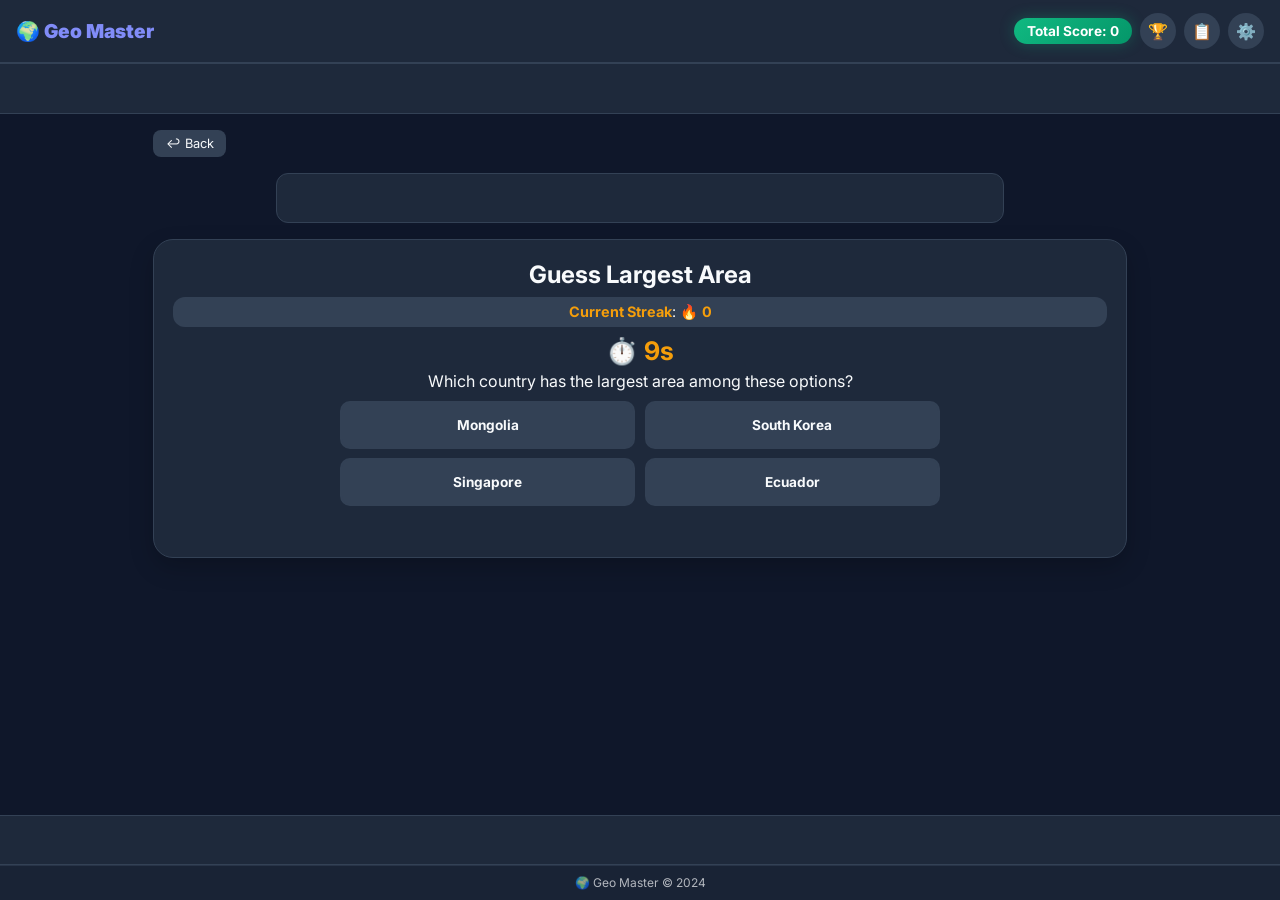
==== games/area.html @ 3f8519f8 "Add files via upload" ====
<!DOCTYPE html>
<html lang="en" dir="ltr">
<head>
    <meta charset="UTF-8">
    <meta name="viewport" content="width=device-width, initial-scale=1.0">
    <meta name="description" content="Guess which country has the largest area!">
    <meta name="theme-color" content="#4f46e5">
    <meta name="mobile-web-app-capable" content="yes">
    <meta name="apple-mobile-web-app-capable" content="yes">
    <meta name="apple-mobile-web-app-status-bar-style" content="black-translucent">
    <meta name="apple-mobile-web-app-title" content="Geo Master">
    <link rel="manifest" href="../manifest.json">
    <link rel="icon" type="image/svg+xml" href="data:image/svg+xml,<svg xmlns='http://www.w3.org/2000/svg' viewBox='0 0 192 192'><rect fill='%234f46e5' width='192' height='192' rx='45'/><text x='50%' y='50%' font-size='100' fill='white' text-anchor='middle' dominant-baseline='middle' font-family='Arial'>🌍</text></svg>">
    <link rel="apple-touch-icon" href="data:image/svg+xml,<svg xmlns='http://www.w3.org/2000/svg' viewBox='0 0 192 192'><rect fill='%234f46e5' width='192' height='192' rx='45'/><text x='50%' y='50%' font-size='100' fill='white' text-anchor='middle' dominant-baseline='middle' font-family='Arial'>🌍</text></svg>">
    <title>Geo Master</title>
    <link rel="stylesheet" href="../style.css">
    <link rel="preconnect" href="https://cdn.jsdelivr.net" crossorigin>
    <link rel="preconnect" href="https://flagcdn.com" crossorigin>
    <link rel="preconnect" href="https://ads.halalspark.co.uk" crossorigin>
    <link href="https://fonts.googleapis.com/css2?family=Tajawal:wght@400;700;900&family=Inter:wght@400;600;800&display=swap" rel="stylesheet">
</head>
<body>
    <header>
        <a href="../index.html" class="logo">🌍 Geo Master</a>
        <div class="header-actions">
            <div class="score-board"><span id="lbl-score">Total Score</span>: <span id="score">0</span></div>
            <button class="settings-btn achievements-btn" onclick="openAchievements()" title="Achievements">🏆</button>
            <button class="settings-btn" onclick="openGamesMenu()" title="Games List">📋</button>
            <button class="settings-btn" onclick="openSettingsModal()" title="Settings">⚙️</button>
        </div>
    </header>

    <div class="ad-container ad-header" id="ad-header">
        <!-- HalalSpark Enhanced Ad Script v3.0 - header -->
        <script src="https://ads.halalspark.co.uk/get-ad-script-header?placement_id=43a3b7df-d61d-4292-9444-d44b68ae3094&domain=https://mustafaworks1798-dev.github.io/geo-games&_v=3.0" async></script>
    </div>

    <main>
        <a href="../index.html" class="back-btn" id="back-btn">↩ Back</a>

        <div class="ad-container ad-banner" id="ad-banner" style="margin-bottom: 1rem;"></div>

        <div class="game-section">
            <h2 id="title-game">Guess Largest Area</h2>
            <div class="stats-bar">
                <div class="stat-item"><span id="lbl-streak">Current Streak</span>: 🔥 <span id="game-streak">0</span></div>
            </div>
            <div class="timer-display" id="game-timer"></div>
            <p id="sub-game">Which country has the largest area among these options?</p>
            <div class="quiz-card">
                <div id="game-options" class="options-grid"></div>
            </div>
            <div id="game-feedback" class="feedback"></div>
            <button id="game-next" class="btn-next" onclick="initGame()">Next ➔</button>
        </div>
    </main>

    <div class="ad-container ad-footer" id="ad-footer"></div>
    <footer><p>🌍 Geo Master &copy; 2024</p></footer>

    <script src="../script.js"></script>
    <script>
        const GAME_KEY = 'area';
        const gameState = { streak: parseInt(localStorage.getItem('geo_' + GAME_KEY + '_current_streak')) || 0, target: null, answered: false, timer: null };

        const gameI18n = {
            ar: { title: "تخمين الدولة الأكبر مساحة", sub: "أي دولة لديها أكبر مساحة بين هذه الخيارات؟", streak: "التتابع الحالي", back: "↩ رجوع", next: "التالي ➔", correct: "إجابة صحيحة! ✅", wrong: "خطأ! الإجابة الصحيحة هي: ❌", timeUp: "انتهى الوقت! ⏰", penalty: "خصم" },
            en: { title: "Guess Largest Area", sub: "Which country has the largest area among these options?", streak: "Current Streak", back: "↩ Back", next: "Next ➔", correct: "Correct Answer! ✅", wrong: "Wrong! Correct answer is: ❌", timeUp: "Time's Up! ⏰", penalty: "penalty" },
            fr: { title: "Devinez la Plus Grande Superficie", sub: "Quel pays a la plus grande superficie parmi ces options ?", streak: "Série Actuelle", back: "↩ Retour", next: "Suivant ➔", correct: "Bonne réponse ! ✅", wrong: "Faux ! La bonne réponse est : ❌", timeUp: "Temps écoulé ! ⏰", penalty: "pénalité" }
        };

        function gt(k) { const lang = getSetting('lang', 'en'); return (gameI18n[lang] || gameI18n['en'])[k] || k; }
        function rc() { return allCountries[Math.floor(Math.random() * allCountries.length)]; }
        function dm() { switch(getSetting('difficulty', 'medium')) { case 'easy': return 1; case 'hard': return 2; default: return 1.5; } }

        function st() {
            if (gameState.timer) clearInterval(gameState.timer);
            if (!getSetting('timerEnabled', true)) { document.getElementById('game-timer').innerText = ''; return; }
            let tl = getSetting('timerSeconds', 10), el = document.getElementById('game-timer');
            el.innerText = '⏱️ ' + tl + 's'; el.style.color = '#f59e0b';
            gameState.timer = setInterval(function() {
                tl--; el.innerText = '⏱️ ' + tl + 's';
                if (tl <= 3) el.style.color = '#ef4444'; else el.style.color = '#f59e0b';
                if (tl <= 0) { clearInterval(gameState.timer); gameState.timer = null; el.innerText = '⏰ Time\'s Up!'; ht(); }
            }, 1000);
        }
        function ct() { if (gameState.timer) { clearInterval(gameState.timer); gameState.timer = null; } }
        function ht() { if (gameState.answered) return; gameState.answered = true; dab(); penalizeScore(getSetting('timerPenalty', 10)); document.getElementById('game-feedback').innerHTML = gt('timeUp') + ' ' + gt('wrong') + ' ' + getCountryName(gameState.target) + ' (' + gt('penalty') + ' -' + getSetting('timerPenalty', 10) + ')'; document.getElementById('game-next').innerText = gt('next'); document.getElementById('game-next').style.display = 'inline-block'; }
        function dab() { const b = document.getElementById('game-options').getElementsByTagName('button'); for (let x of b) x.disabled = true; }
        function uui() {
            const l = getSetting('lang', 'en'); document.documentElement.lang = l; document.documentElement.dir = l === 'ar' ? 'rtl' : 'ltr';
            document.getElementById('title-game').innerText = gt('title'); document.getElementById('sub-game').innerText = gt('sub');
            document.getElementById('lbl-streak').innerText = gt('streak'); document.getElementById('back-btn').innerText = gt('back');
            document.getElementById('lbl-score').innerText = getTranslation().score; updateScoreDisplay(); document.getElementById('game-streak').innerText = gameState.streak;
        }

        function initGame() {
            gameState.answered = false; ct();
            let o = []; while(o.length < getSetting('optionsCount', 4)) { let r = rc(); if(!o.find(x => x.code === r.code)) o.push(r); }
            gameState.target = o.reduce((max, curr) => curr.area > max.area ? curr : max);
            document.getElementById('game-feedback').innerHTML = ''; document.getElementById('game-next').style.display = 'none';
            const c = document.getElementById('game-options'); c.className = 'options-grid ' + (getSetting('optionsCount', 4) === 6 ? 'grid-6' : ''); c.innerHTML = '';
            o.sort(() => Math.random() - 0.5).forEach(opt => { const b = document.createElement('button'); b.className = 'option-btn'; b.innerText = getCountryName(opt); b.onclick = function() { ca(b, opt.code); }; c.appendChild(b); });
            document.getElementById('game-streak').innerText = gameState.streak; st();
        }

        function ca(btn, code) {
            if (gameState.answered) return; gameState.answered = true; ct(); dab();
            if (code === gameState.target.code) {
                btn.classList.add('correct'); addScore(Math.round(25 * dm())); gameState.streak++;
                updateBestStreak(GAME_KEY, gameState.streak); localStorage.setItem('geo_' + GAME_KEY + '_current_streak', gameState.streak);
                document.getElementById('game-feedback').innerHTML = gt('correct') + ' +' + Math.round(25 * dm());
            } else {
                btn.classList.add('wrong'); gameState.streak = 0; localStorage.setItem('geo_' + GAME_KEY + '_current_streak', 0); penalizeScore(30);
                document.querySelectorAll('#game-options .option-btn').forEach(b => { if (b.innerText === getCountryName(gameState.target)) b.classList.add('correct'); });
                document.getElementById('game-feedback').innerHTML = gt('wrong') + ' ' + getCountryName(gameState.target) + ' (-30)';
            }
            document.getElementById('game-streak').innerText = gameState.streak;
            document.getElementById('game-next').innerText = gt('next'); document.getElementById('game-next').style.display = 'inline-block';
        }

        const oasc = window.applySettingsChange;
        if (oasc) { window.applySettingsChange = function() { oasc(); uui(); }; }

        async function init() { if (!allCountries || allCountries.length === 0) await loadCountries(); uui(); initGame(); }
        document.addEventListener('DOMContentLoaded', init);
    </script>
</body>
</html>
---- style.css ----
/* ============================================
   GEO MASTER - Unified Stylesheet
   For all pages: index.html + games/*.html
   ============================================ */

:root {
    --primary: #4f46e5;
    --primary-hover: #4338ca;
    --bg-dark: #0f172a;
    --card-bg: #1e293b;
    --text-light: #f8fafc;
    --accent: #10b981;
    --danger: #ef4444;
    --warning: #f59e0b;
    --silver: #c0c0c0;
    --border-color: #334155;
    --modal-bg: #1e293b;
    --font-family: 'Inter', 'Tajawal', sans-serif;
}

body.light-mode {
    --bg-dark: #f1f5f9;
    --card-bg: #ffffff;
    --text-light: #0f172a;
    --border-color: #cbd5e1;
    --modal-bg: #ffffff;
}

* {
    box-sizing: border-box;
    margin: 0;
    padding: 0;
    font-family: var(--font-family);
}

body {
    background-color: var(--bg-dark);
    color: var(--text-light);
    min-height: 100vh;
    display: flex;
    flex-direction: column;
    transition: background-color 0.3s, color 0.3s;
}

/* ============================================
   HEADER
   ============================================ */
header {
    background-color: var(--card-bg);
    padding: 0.8rem 1rem;
    display: flex;
    justify-content: space-between;
    align-items: center;
    box-shadow: 0 4px 6px -1px rgba(0, 0, 0, 0.2);
    border-bottom: 2px solid var(--border-color);
    gap: 8px;
    flex-wrap: wrap;
}

.logo {
    font-size: 1.2rem;
    font-weight: 900;
    color: #818cf8;
    display: flex;
    align-items: center;
    gap: 6px;
    white-space: nowrap;
    text-decoration: none;
}

.logo:hover {
    color: #a5b4fc;
}

.header-actions {
    display: flex;
    align-items: center;
    gap: 8px;
    flex-wrap: wrap;
}

.score-board {
    background: linear-gradient(135deg, #10b981, #059669);
    padding: 0.3rem 0.8rem;
    border-radius: 50px;
    font-weight: bold;
    font-size: 0.85rem;
    color: #fff;
    box-shadow: 0 0 15px rgba(16, 185, 129, 0.3);
    white-space: nowrap;
}

.settings-btn {
    background-color: var(--border-color);
    color: var(--text-light);
    border: none;
    width: 36px;
    height: 36px;
    border-radius: 50%;
    font-size: 1rem;
    cursor: pointer;
    display: flex;
    align-items: center;
    justify-content: center;
    transition: transform 0.3s, background-color 0.3s;
    flex-shrink: 0;
    text-decoration: none;
}

.settings-btn:hover {
    transform: rotate(45deg);
    background-color: var(--primary);
    color: #fff;
}

.settings-btn.achievements-btn:hover {
    transform: scale(1.1) rotate(0deg);
    background-color: #f59e0b;
}

/* ============================================
   NAVIGATION
   ============================================ */
nav {
    display: flex;
    justify-content: center;
    gap: 6px;
    padding: 0.6rem 0.5rem;
    background-color: var(--card-bg);
    flex-wrap: wrap;
    border-bottom: 1px solid var(--border-color);
}

.nav-btn {
    background-color: var(--border-color);
    color: var(--text-light);
    border: none;
    padding: 0.5rem 0.6rem;
    border-radius: 10px;
    cursor: pointer;
    font-weight: bold;
    font-size: 0.75rem;
    transition: all 0.3s ease;
    flex: 0 1 auto;
    min-width: 60px;
    text-align: center;
    text-decoration: none;
    display: inline-block;
}

.nav-btn:hover, .nav-btn.active {
    background-color: var(--primary);
    color: #fff;
    transform: translateY(-2px);
}

.nav-btn.nav-btn-menu {
    background-color: transparent;
    border: 2px dashed var(--primary);
    color: var(--primary);
}

.nav-btn.nav-btn-menu:hover {
    background-color: var(--primary);
    color: #fff;
    border-style: solid;
}

.nav-btn.silver-btn {
    background: linear-gradient(135deg, #a8a8a8, #d4d4d4);
    color: #1e293b;
}

.nav-btn.silver-btn:hover,
.nav-btn.silver-btn.active {
    background: linear-gradient(135deg, #b0b0b0, #e0e0e0);
    color: #0f172a;
    transform: translateY(-2px);
}

/* ============================================
   AD CONTAINERS
   ============================================ */
.ad-container {
    width: 100%;
    display: flex;
    justify-content: center;
    align-items: center;
    overflow: hidden;
    background-color: var(--card-bg);
    border-bottom: 1px solid var(--border-color);
    min-height: 50px;
}

.ad-container.ad-header {
    padding: 0.4rem 0;
    border-bottom: 1px solid var(--border-color);
}

.ad-container.ad-banner {
    padding: 0.5rem 0;
    margin: 0.5rem auto;
    max-width: 728px;
    border-radius: 12px;
    border: 1px solid var(--border-color);
}

.ad-container.ad-footer {
    padding: 0.5rem 0;
    border-top: 1px solid var(--border-color);
    margin-top: auto;
}

/* ============================================
   MAIN CONTENT
   ============================================ */
main {
    flex: 1;
    padding: 1rem 0.8rem;
    max-width: 1000px;
    margin: 0 auto;
    width: 100%;
}

/* ============================================
   GAME SECTION
   ============================================ */
.game-section {
    background-color: var(--card-bg);
    padding: 1.2rem;
    border-radius: 20px;
    box-shadow: 0 10px 25px rgba(0,0,0,0.2);
    text-align: center;
    margin-bottom: 1.5rem;
    border: 1px solid var(--border-color);
}

.game-section.active {
    display: block;
    animation: fadeIn 0.4s ease;
}

@keyframes fadeIn {
    from { opacity: 0; transform: translateY(8px); }
    to { opacity: 1; transform: translateY(0); }
}

/* ============================================
   HOME PAGE - GAMES GRID
   ============================================ */
.games-grid {
    display: grid;
    grid-template-columns: repeat(auto-fit, minmax(160px, 1fr));
    gap: 1rem;
    margin-top: 1rem;
}

.game-card {
    background-color: var(--bg-dark);
    border: 2px solid var(--border-color);
    border-radius: 16px;
    padding: 1.2rem 0.8rem;
    text-align: center;
    cursor: pointer;
    transition: all 0.3s ease;
    text-decoration: none;
    color: var(--text-light);
    display: flex;
    flex-direction: column;
    align-items: center;
    gap: 0.5rem;
}

.game-card:hover {
    transform: translateY(-4px);
    border-color: var(--primary);
    box-shadow: 0 8px 20px rgba(79, 70, 229, 0.2);
}

.game-card.silver-card {
    border-color: var(--silver);
    background: linear-gradient(135deg, rgba(192,192,192,0.08), transparent);
}

.game-card .game-icon {
    font-size: 2.2rem;
}

.game-card .game-title {
    font-weight: bold;
    font-size: 0.85rem;
    line-height: 1.3;
}

.game-card .game-badge {
    font-size: 0.65rem;
    background-color: var(--primary);
    color: #fff;
    padding: 0.15rem 0.5rem;
    border-radius: 8px;
    margin-top: 0.2rem;
}

.game-card.silver-card .game-badge {
    background: linear-gradient(135deg, #a8a8a8, #d4d4d4);
    color: #1e293b;
}

/* ============================================
   STATS BAR
   ============================================ */
.stats-bar {
    display: flex;
    justify-content: center;
    gap: 15px;
    margin: 0.5rem 0;
    font-size: 0.9rem;
    background-color: var(--border-color);
    padding: 0.4rem 1rem;
    border-radius: 12px;
    flex-wrap: wrap;
}

.stat-item span {
    color: var(--warning);
    font-weight: bold;
}

/* ============================================
   BEST PERFORMANCE CARD
   ============================================ */
.best-performance-card {
    background-color: var(--card-bg);
    border: 2px solid var(--border-color);
    border-radius: 20px;
    padding: 1rem;
    margin-top: 1rem;
    box-shadow: 0 8px 20px rgba(0,0,0,0.2);
}

.best-performance-card h3 {
    color: #818cf8;
    margin-bottom: 1rem;
    text-align: center;
    font-size: 1.1rem;
}

.perf-grid {
    display: grid;
    grid-template-columns: repeat(auto-fit, minmax(110px, 1fr));
    gap: 0.6rem;
}

.perf-item {
    background: var(--bg-dark);
    border: 1px solid var(--border-color);
    padding: 0.6rem 0.3rem;
    border-radius: 12px;
    text-align: center;
    display: flex;
    flex-direction: column;
    align-items: center;
    justify-content: center;
    gap: 4px;
}

.perf-item .icon { font-size: 1.2rem; }
.perf-item .title { font-size: 0.7rem; opacity: 0.8; }
.perf-item .value { font-size: 0.9rem; font-weight: bold; color: var(--accent); }

/* ============================================
   VECTOR MAP DISPLAY
   ============================================ */
.vector-map-display {
    width: 100%;
    height: 220px;
    background-color: var(--bg-dark);
    border-radius: 15px;
    border: 2px dashed var(--border-color);
    display: flex;
    align-items: center;
    justify-content: center;
    padding: 1rem;
    margin-top: 0.8rem;
}

.vector-map-display img {
    max-width: 100%;
    max-height: 100%;
    filter: drop-shadow(0px 0px 10px rgba(99, 102, 241, 0.4)) invert(0.2) sepia(1) saturate(5) hue-rotate(200deg);
    object-fit: contain;
}

/* ============================================
   QUIZ CARD
   ============================================ */
.quiz-card {
    display: flex;
    flex-direction: column;
    align-items: center;
    gap: 1rem;
}

.flag-img {
    width: 140px;
    height: 90px;
    object-fit: cover;
    border-radius: 10px;
    box-shadow: 0 4px 10px rgba(0,0,0,0.2);
    border: 2px solid var(--border-color);
}

.emoji-hint {
    font-size: 2.2rem;
    letter-spacing: 4px;
    background: var(--border-color);
    padding: 0.6rem 1.2rem;
    border-radius: 16px;
    word-break: break-all;
}

/* ============================================
   OPTIONS GRID
   ============================================ */
.options-grid {
    display: grid;
    grid-template-columns: repeat(2, 1fr);
    gap: 0.6rem;
    width: 100%;
    max-width: 600px;
    margin-top: 0.6rem;
}

.options-grid.grid-6 {
    grid-template-columns: repeat(3, 1fr);
}

.map-options-grid {
    display: grid;
    grid-template-columns: repeat(2, 1fr);
    gap: 0.8rem;
    width: 100%;
    max-width: 600px;
    margin-top: 0.8rem;
}

.map-options-grid.grid-6 {
    grid-template-columns: repeat(3, 1fr);
}

.map-option-card {
    background-color: var(--bg-dark);
    border: 2px solid var(--border-color);
    border-radius: 12px;
    height: 120px;
    cursor: pointer;
    overflow: hidden;
    transition: all 0.2s ease;
    display: flex;
    align-items: center;
    justify-content: center;
    padding: 0.8rem;
}

.map-option-card img {
    max-width: 85%;
    max-height: 85%;
    object-fit: contain;
    filter: drop-shadow(0px 0px 6px rgba(255,255,255,0.2)) invert(0.1) hue-rotate(180deg);
}

.map-option-card:hover {
    transform: scale(1.03);
    border-color: var(--primary);
}

.map-option-card.correct { border-color: var(--accent) !important; background-color: rgba(16, 185, 129, 0.15); }
.map-option-card.wrong { border-color: var(--danger) !important; opacity: 0.5; }

.option-btn {
    background-color: var(--border-color);
    color: var(--text-light);
    border: 2px solid var(--border-color);
    padding: 0.6rem 0.3rem;
    border-radius: 10px;
    font-size: 0.85rem;
    font-weight: bold;
    cursor: pointer;
    transition: all 0.2s;
    display: flex;
    align-items: center;
    justify-content: center;
    min-height: 48px;
    word-break: break-word;
}

.option-btn:hover {
    border-color: var(--primary);
}

.option-btn.correct { background-color: var(--accent) !important; color: #fff !important; }
.option-btn.wrong { background-color: var(--danger) !important; color: #fff !important; }

.option-btn img {
    width: 60px;
    height: 38px;
    object-fit: cover;
    border-radius: 6px;
}

/* ============================================
   FEEDBACK & BUTTONS
   ============================================ */
.feedback {
    min-height: 22px;
    font-weight: bold;
    font-size: 1rem;
    margin-top: 0.6rem;
}

.btn-next {
    background-color: var(--primary);
    color: white;
    border: none;
    padding: 0.6rem 1.5rem;
    border-radius: 10px;
    font-size: 0.9rem;
    cursor: pointer;
    margin-top: 0.6rem;
    display: none;
    font-weight: bold;
}

.btn-next:hover {
    background-color: var(--primary-hover);
}

/* ============================================
   TIMER DISPLAY
   ============================================ */
.timer-display {
    font-size: 1.6rem;
    font-weight: bold;
    color: var(--warning);
    margin: 0.3rem 0;
}

/* ============================================
   MODALS
   ============================================ */
.modal-overlay {
    position: fixed;
    top: 0;
    left: 0;
    width: 100%;
    height: 100%;
    background: rgba(0, 0, 0, 0.6);
    backdrop-filter: blur(4px);
    display: none;
    justify-content: center;
    align-items: center;
    z-index: 1000;
    padding: 1rem;
}

.modal-overlay.active {
    display: flex;
}

.modal-card {
    background-color: var(--modal-bg);
    border-radius: 20px;
    width: 100%;
    max-width: 500px;
    border: 2px solid var(--border-color);
    box-shadow: 0 15px 30px rgba(0,0,0,0.3);
    overflow: hidden;
    display: flex;
    flex-direction: column;
    max-height: 90vh;
}

.modal-header {
    padding: 0.8rem 1rem;
    background-color: var(--border-color);
    display: flex;
    justify-content: space-between;
    align-items: center;
    flex-shrink: 0;
}

.modal-header h3 {
    display: flex;
    align-items: center;
    gap: 8px;
    font-size: 1rem;
}

.close-modal-btn {
    background: none;
    border: none;
    color: var(--text-light);
    font-size: 1.3rem;
    cursor: pointer;
}

/* ============================================
   SETTINGS TABS
   ============================================ */
.settings-tabs {
    display: flex;
    border-bottom: 1px solid var(--border-color);
    background-color: var(--card-bg);
    flex-shrink: 0;
    flex-wrap: wrap;
}

.tab-btn {
    flex: 1;
    padding: 0.6rem 0.3rem;
    border: none;
    background: none;
    color: var(--text-light);
    font-weight: bold;
    font-size: 0.75rem;
    cursor: pointer;
    opacity: 0.7;
    border-bottom: 3px solid transparent;
    min-width: 50px;
}

.tab-btn.active {
    opacity: 1;
    border-color: var(--primary);
    color: var(--primary);
}

.settings-content {
    padding: 1rem;
    max-height: 55vh;
    overflow-y: auto;
}

.tab-pane {
    display: none;
}

.tab-pane.active {
    display: flex;
    flex-direction: column;
    gap: 0.8rem;
}

.setting-row {
    display: flex;
    justify-content: space-between;
    align-items: center;
    padding-bottom: 0.6rem;
    border-bottom: 1px dashed var(--border-color);
    gap: 10px;
    flex-wrap: wrap;
}

.setting-row label {
    font-weight: bold;
    font-size: 0.85rem;
}

.setting-control select, .setting-control input[type="color"] {
    padding: 0.3rem 0.5rem;
    border-radius: 8px;
    border: 1px solid var(--border-color);
    background-color: var(--bg-dark);
    color: var(--text-light);
    font-weight: bold;
    cursor: pointer;
    font-size: 0.8rem;
}

.setting-control input[type="color"] {
    width: 40px;
    height: 28px;
    padding: 2px;
}

/* ============================================
   GAMES SEARCH
   ============================================ */
.games-search-input {
    width: 100%;
    padding: 0.7rem 1rem;
    border-radius: 10px;
    border: 1px solid var(--border-color);
    background-color: var(--bg-dark);
    color: var(--text-light);
    font-size: 0.95rem;
    margin-bottom: 1rem;
}

.game-list-item {
    display: flex;
    align-items: center;
    justify-content: space-between;
    background-color: var(--bg-dark);
    border: 1px solid var(--border-color);
    border-radius: 12px;
    padding: 0.8rem 1rem;
    cursor: pointer;
    transition: all 0.2s;
}

.game-list-item:hover {
    border-color: var(--primary);
}

.game-list-item .game-name {
    font-weight: bold;
    font-size: 0.95rem;
}

.fav-star {
    font-size: 1.4rem;
    cursor: pointer;
    line-height: 1;
    padding: 2px 6px;
}

.no-results-msg {
    text-align: center;
    opacity: 0.7;
    padding: 1rem;
}

/* ============================================
   RESET BUTTON
   ============================================ */
.reset-data-btn {
    background-color: transparent;
    color: var(--danger);
    border: 1.5px solid var(--danger);
    padding: 0.4rem 0.9rem;
    border-radius: 10px;
    font-size: 0.75rem;
    font-weight: bold;
    cursor: pointer;
    transition: all 0.2s;
}

.reset-data-btn:hover {
    background-color: var(--danger);
    color: #fff;
}

/* ============================================
   ACHIEVEMENTS
   ============================================ */
.achievements-summary {
    text-align: center;
    margin-bottom: 0.8rem;
    font-weight: bold;
    color: var(--accent);
    font-size: 1rem;
}

.achievement-item {
    display: flex;
    align-items: flex-start;
    gap: 10px;
    background-color: var(--bg-dark);
    border: 1px solid var(--border-color);
    border-radius: 12px;
    padding: 0.7rem 0.9rem;
    margin-bottom: 0.6rem;
    transition: all 0.2s;
}

.achievement-item.unlocked {
    border-color: var(--accent);
    background: linear-gradient(135deg, rgba(16,185,129,0.08), transparent);
}

.achievement-item.locked {
    opacity: 0.55;
}

.achievement-icon {
    font-size: 1.5rem;
    flex-shrink: 0;
    width: 36px;
    height: 36px;
    display: flex;
    align-items: center;
    justify-content: center;
    background: var(--border-color);
    border-radius: 10px;
}

.achievement-item.unlocked .achievement-icon {
    background: rgba(16,185,129,0.2);
}

.achievement-info {
    flex: 1;
    text-align: start;
}

.achievement-title {
    font-weight: bold;
    font-size: 0.85rem;
    margin-bottom: 2px;
}

.achievement-desc {
    font-size: 0.7rem;
    opacity: 0.8;
    line-height: 1.3;
}

.achievement-status {
    font-size: 0.7rem;
    margin-top: 3px;
    font-weight: bold;
}

.achievement-status.unlocked-text { color: var(--accent); }
.achievement-status.locked-text { color: var(--warning); }

/* ============================================
   ACHIEVEMENT TOAST
   ============================================ */
.ach-toast {
    position: fixed;
    bottom: 24px;
    left: 50%;
    transform: translateX(-50%) translateY(100px);
    background: linear-gradient(135deg, #10b981, #059669);
    color: white;
    padding: 0.8rem 1.2rem;
    border-radius: 14px;
    font-weight: bold;
    box-shadow: 0 8px 25px rgba(16,185,129,0.4);
    z-index: 2000;
    opacity: 0;
    transition: all 0.4s cubic-bezier(0.34, 1.56, 0.64, 1);
    pointer-events: none;
    max-width: 90%;
    text-align: center;
    font-size: 0.9rem;
}

.ach-toast.show {
    transform: translateX(-50%) translateY(0);
    opacity: 1;
}

/* ============================================
   CHALLENGE STEP
   ============================================ */
.challenge-step {
    background: var(--bg-dark);
    border-radius: 12px;
    padding: 0.8rem;
    margin-bottom: 0.6rem;
    border: 1px solid var(--border-color);
}

.challenge-step .step-title {
    font-weight: bold;
    color: var(--silver);
    font-size: 0.9rem;
    margin-bottom: 0.4rem;
}

/* ============================================
   BACK BUTTON
   ============================================ */
.back-btn {
    display: inline-flex;
    align-items: center;
    gap: 4px;
    background-color: var(--border-color);
    color: var(--text-light);
    border: none;
    padding: 0.4rem 0.8rem;
    border-radius: 8px;
    font-size: 0.8rem;
    cursor: pointer;
    text-decoration: none;
    margin-bottom: 0.5rem;
    transition: background-color 0.3s;
}

.back-btn:hover {
    background-color: var(--primary);
    color: #fff;
}

/* ============================================
   FOOTER
   ============================================ */
footer {
    background-color: var(--card-bg);
    padding: 0.6rem 1rem;
    text-align: center;
    font-size: 0.75rem;
    opacity: 0.7;
    border-top: 1px solid var(--border-color);
}

/* ============================================
   RESPONSIVE - TABLET
   ============================================ */
@media (max-width: 768px) {
    .options-grid.grid-6 { grid-template-columns: repeat(2, 1fr); }
    .map-options-grid.grid-6 { grid-template-columns: repeat(2, 1fr); }
    .map-options-grid { grid-template-columns: repeat(2, 1fr); }
    .emoji-hint { font-size: 1.8rem; padding: 0.5rem 0.8rem; }
    .perf-grid { grid-template-columns: repeat(2, 1fr); }
    .games-grid { grid-template-columns: repeat(2, 1fr); }
}

/* ============================================
   RESPONSIVE - MOBILE
   ============================================ */
@media (max-width: 480px) {
    header { padding: 0.6rem 0.6rem; }
    .logo { font-size: 1rem; }
    .score-board { font-size: 0.75rem; padding: 0.2rem 0.6rem; }
    .settings-btn { width: 30px; height: 30px; font-size: 0.85rem; }
    .header-actions { gap: 4px; }
    .nav-btn { font-size: 0.65rem; padding: 0.3rem 0.4rem; min-width: 50px; }
    main { padding: 0.8rem 0.4rem; }
    .game-section { padding: 0.8rem 0.5rem; }
    .options-grid, .options-grid.grid-6 { grid-template-columns: 1fr; }
    .map-options-grid, .map-options-grid.grid-6 { grid-template-columns: 1fr; }
    .map-option-card { height: 100px; }
    .perf-grid { grid-template-columns: repeat(2, 1fr); }
    .games-grid { grid-template-columns: 1fr 1fr; }
    .modal-card { max-width: 100%; margin: 0.5rem; }
    .vector-map-display { height: 160px; }
    .flag-img { width: 110px; height: 72px; }
    .settings-tabs .tab-btn { font-size: 0.65rem; padding: 0.4rem 0.2rem; }
    .settings-content { padding: 0.6rem; }
    .setting-row { font-size: 0.8rem; }
    .stats-bar { font-size: 0.75rem; padding: 0.3rem 0.6rem; gap: 8px; }
}

/* ============================================
   RTL SUPPORT
   ============================================ */
[dir="rtl"] .modal-card {
    text-align: right;
}
[dir="rtl"] .setting-row {
    flex-direction: row-reverse;
}
[dir="rtl"] .header-actions {
    flex-direction: row-reverse;
}
[dir="rtl"] .stats-bar {
    flex-direction: row-reverse;
}
[dir="rtl"] .back-btn {
    flex-direction: row-reverse;
}
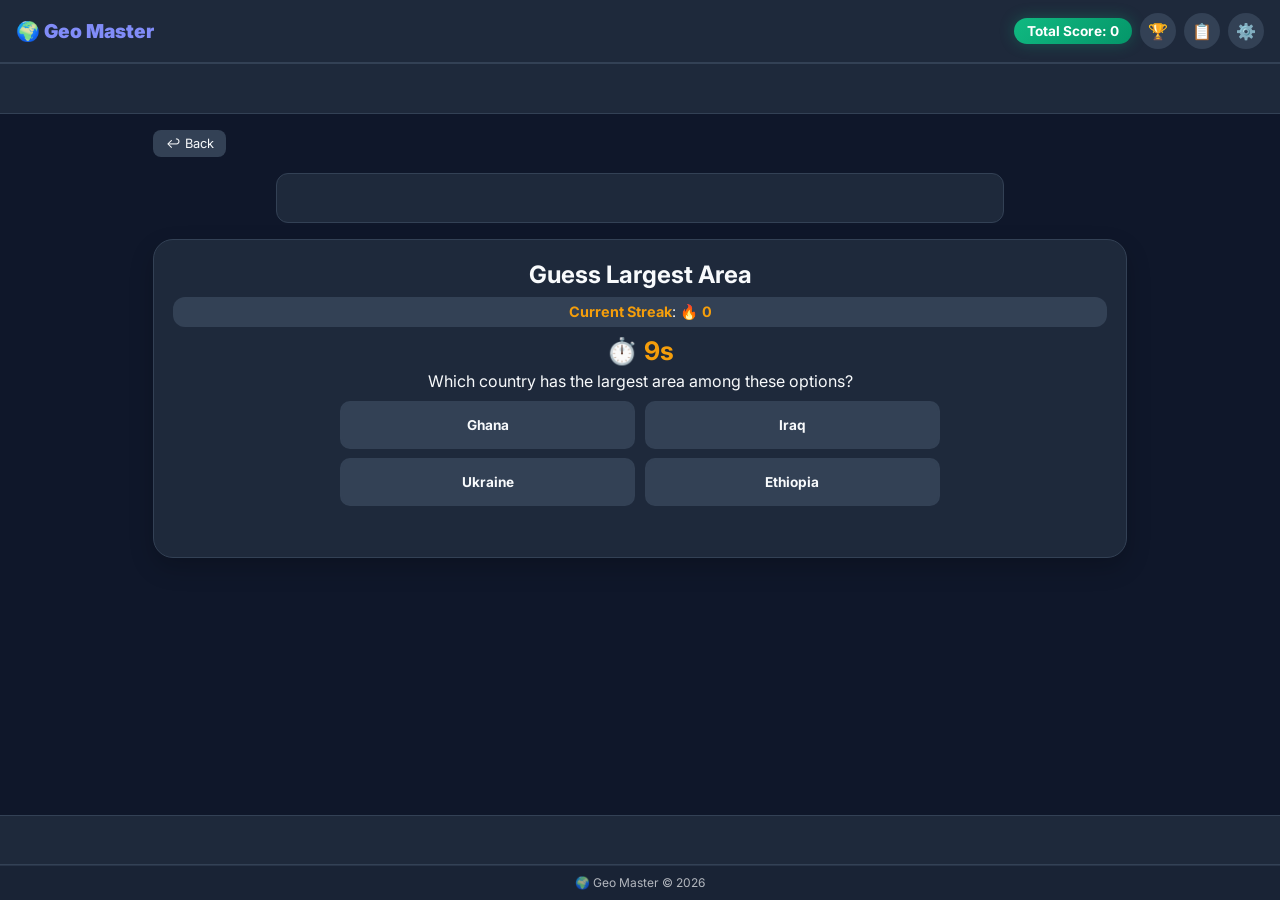
==== commit 68a0e659: "Add ad script and update footer year to 2026" ====
--- a/games/area.html
+++ b/games/area.html
@@ -55,8 +55,11 @@
         </div>
     </main>
 
-    <div class="ad-container ad-footer" id="ad-footer"></div>
-    <footer><p>🌍 Geo Master &copy; 2024</p></footer>
+    <div class="ad-container ad-footer" id="ad-footer">
+        <!-- HalalSpark Enhanced Ad Script v3.0 - footer -->
+        <script src="https://ads.halalspark.co.uk/get-ad-script-footer?placement_id=179edeb9-e8b3-4269-964b-20f3cb23d46a&domain=https://mustafaworks1798-dev.github.io/geo-games&_v=3.0" async></script>
+    </div>
+    <footer><p>🌍 Geo Master &copy; 2026</p></footer>
 
     <script src="../script.js"></script>
     <script>
@@ -126,4 +129,4 @@
         document.addEventListener('DOMContentLoaded', init);
     </script>
 </body>
-</html>+</html>
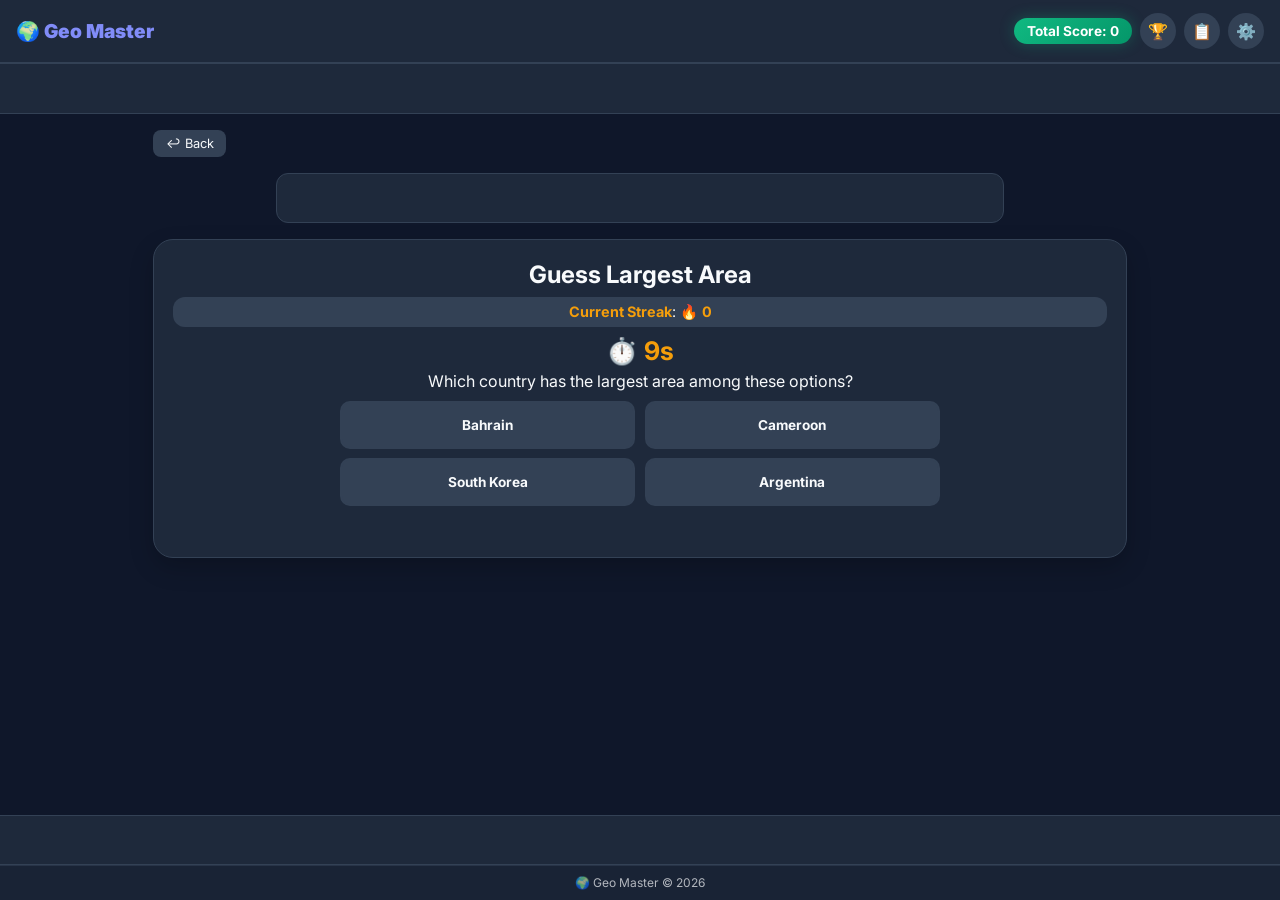
==== commit c99bebd1: "Update area.html" ====
--- a/games/area.html
+++ b/games/area.html
@@ -38,7 +38,7 @@
     <main>
         <a href="../index.html" class="back-btn" id="back-btn">↩ Back</a>
 
-        <div class="ad-container ad-banner" id="ad-banner" style="margin-bottom: 1rem;"></div>
+        <div class="ad-container ad-banner" id="ad-banner" style="margin-bottom: 1rem;"><script src="https://ads.halalspark.co.uk/get-ad-script-banner?placement_id=c2f1def9-e417-4f6e-86e9-60fdaa448007&domain=https://mustafaworks1798-dev.github.io/geo-games&_v=3.0" async></script></div>
 
         <div class="game-section">
             <h2 id="title-game">Guess Largest Area</h2>
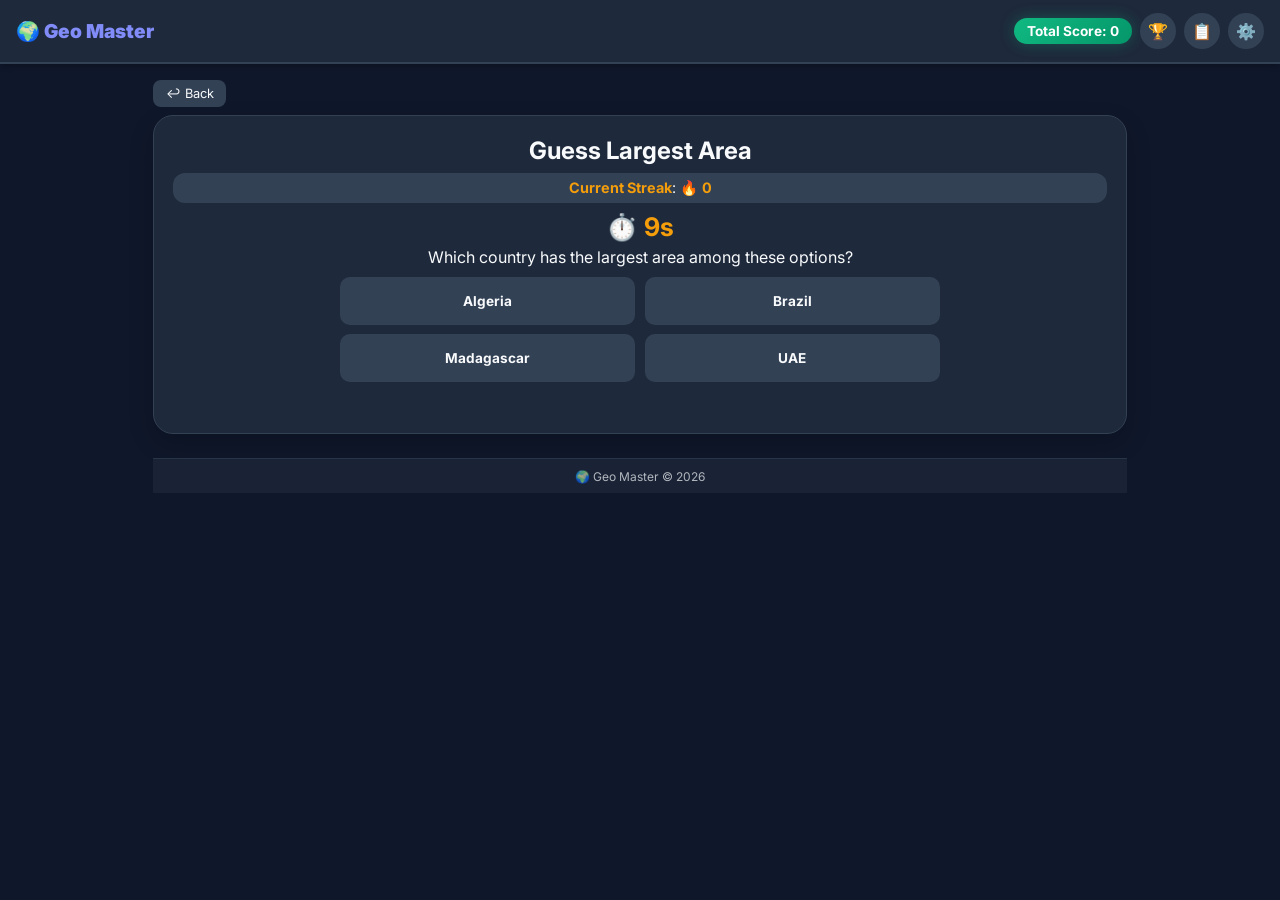
==== commit b25d0699: "Update area.html" ====
--- a/games/area.html
+++ b/games/area.html
@@ -29,16 +29,10 @@
             <button class="settings-btn" onclick="openSettingsModal()" title="Settings">⚙️</button>
         </div>
     </header>
-
-    <div class="ad-container ad-header" id="ad-header">
-        <!-- HalalSpark Enhanced Ad Script v3.0 - header -->
-        <script src="https://ads.halalspark.co.uk/get-ad-script-header?placement_id=43a3b7df-d61d-4292-9444-d44b68ae3094&domain=https://mustafaworks1798-dev.github.io/geo-games&_v=3.0" async></script>
-    </div>
+    <script src="https://ads.halalspark.co.uk/get-auto-ads-script?websiteId=c1916d82-0197-497a-95af-c5129d457f00&profile=ade" async></script>
 
     <main>
         <a href="../index.html" class="back-btn" id="back-btn">↩ Back</a>
-
-        <div class="ad-container ad-banner" id="ad-banner" style="margin-bottom: 1rem;"><script src="https://ads.halalspark.co.uk/get-ad-script-banner?placement_id=c2f1def9-e417-4f6e-86e9-60fdaa448007&domain=https://mustafaworks1798-dev.github.io/geo-games&_v=3.0" async></script></div>
 
         <div class="game-section">
             <h2 id="title-game">Guess Largest Area</h2>
@@ -53,12 +47,6 @@
             <div id="game-feedback" class="feedback"></div>
             <button id="game-next" class="btn-next" onclick="initGame()">Next ➔</button>
         </div>
-    </main>
-
-    <div class="ad-container ad-footer" id="ad-footer">
-        <!-- HalalSpark Enhanced Ad Script v3.0 - footer -->
-        <script src="https://ads.halalspark.co.uk/get-ad-script-footer?placement_id=179edeb9-e8b3-4269-964b-20f3cb23d46a&domain=https://mustafaworks1798-dev.github.io/geo-games&_v=3.0" async></script>
-    </div>
     <footer><p>🌍 Geo Master &copy; 2026</p></footer>
 
     <script src="../script.js"></script>
